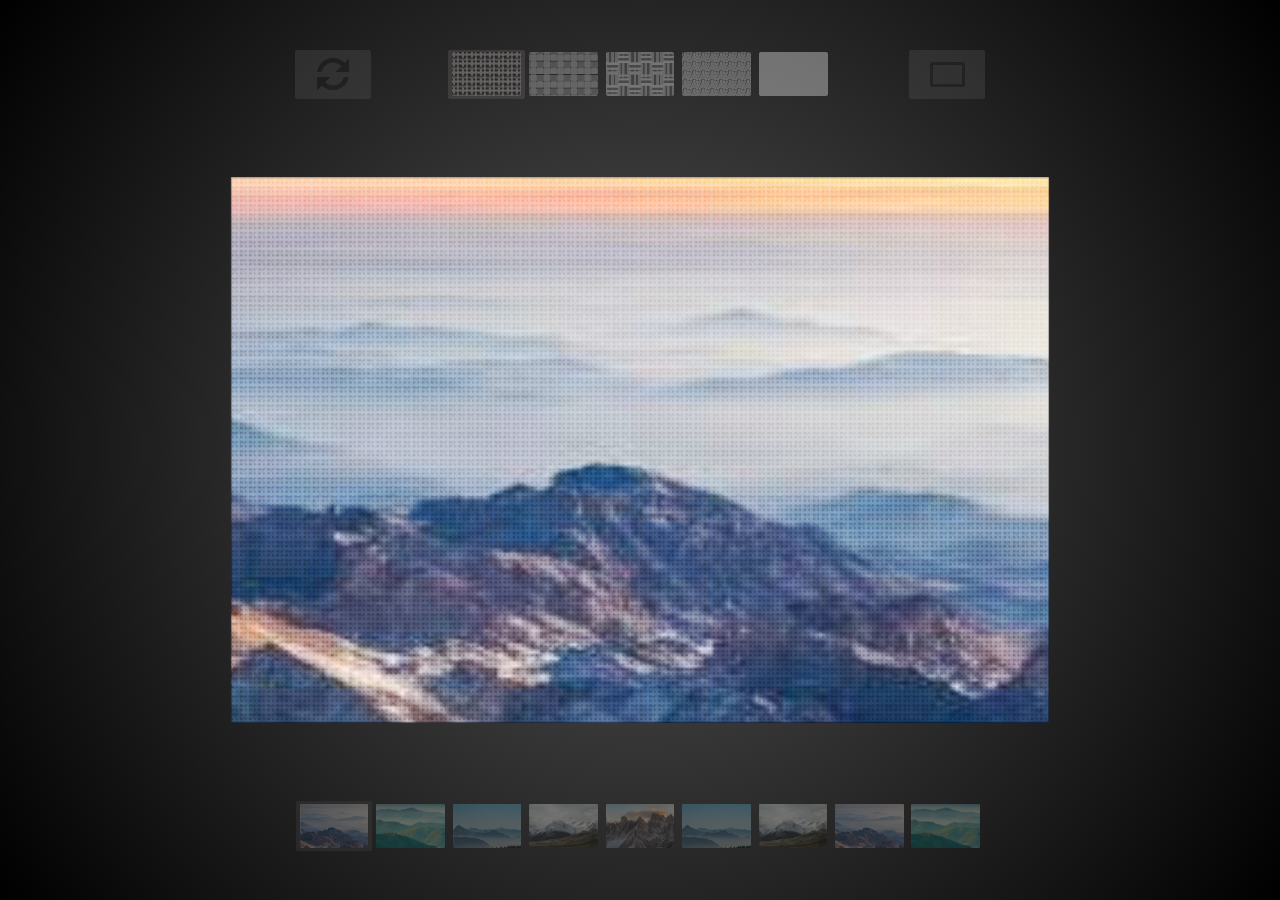
==== index.html @ d48d1674 "image gallery" ====
<!DOCTYPE html>
<html lang="en" >
<head>
  <meta charset="UTF-8">
  <title>CodePen - Random Photos on 3D Canvas - Weave Textures - Pure CSS</title>
  <link rel='stylesheet' href='https://fonts.googleapis.com/css2?family=Short+Stack&amp;family=Homemade+Apple&amp;display=swap'><link rel="stylesheet" href="./style.css">

</head>
<body>
<!-- partial:index.partial.html -->
<div class="cam"></div>
<div class="cam"></div>
<div class="cam"></div>
<div class="cam"></div>
<div class="cam"></div>
<div class="cam"></div>
<div class="cam"></div>
<div class="cam"></div>
<div class="cam"></div>
<div class="cam"></div>
<div class="cam"></div>
<div class="cam"></div>
<div class="cam"></div>
<div class="cam"></div>
<div class="cam"></div>
<div class="cam"></div>
<div class="cam"></div>
<div class="cam"></div>
<div class="cam"></div>
<div class="cam"></div>
<div class="cam"></div>
<div class="cam"></div>
<div class="cam"></div>
<div class="cam"></div>
<div class="cam"></div>
<div class="cam"></div>
<div class="cam"></div>
<div class="cam"></div>
<div class="cam"></div>
<div class="cam"></div>
<div class="cam"></div>
<div class="cam"></div>
<div class="cam"></div>
<div class="cam"></div>
<div class="cam"></div>
<div class="cam"></div>
<div class="cam"></div>
<div class="cam"></div>
<div class="cam"></div>
<div class="cam"></div>
<div class="cam"></div>
<div class="cam"></div>
<div class="cam"></div>
<div class="cam"></div>
<div class="cam"></div>
<div class="cam"></div>
<div class="cam"></div>
<div class="cam"></div>
<div class="cam"></div>
<div class="cam"></div>
<div class="cam"></div>
<div class="cam"></div>
<div class="cam"></div>
<div class="cam"></div>
<div class="cam"></div>
<div class="cam"></div>
<div class="cam"></div>
<div class="cam"></div>
<div class="cam"></div>
<div class="cam"></div>
<div class="cam"></div>
<div class="cam"></div>
<div class="cam"></div>
<div class="cam"></div>
<div class="cam"></div>
<div class="cam"></div>
<div class="cam"></div>
<div class="cam"></div>
<div class="cam"></div>
<div class="cam"></div>
<div class="cam"></div>
<div class="cam"></div>
<div class="cam"></div>
<div class="cam"></div>
<div class="cam"></div>
<div class="cam"></div>
<div class="cam"></div>
<div class="cam"></div>
<div class="cam"></div>
<div class="cam"></div>
<div class="cam"></div>
<div class="cam"></div>
<div class="cam"></div>
<div class="cam"></div>
<div class="cam"></div>
<div class="cam"></div>
<div class="cam"></div>
<div class="cam"></div>
<div class="cam"></div>
<div class="cam"></div>
<div class="cam"></div>
<div class="cam"></div>
<div class="cam"></div>
<div class="cam"></div>
<div class="cam"></div>
<div class="cam"></div>
<div class="cam"></div>
<div class="cam"></div>
<div class="cam"></div>
<div class="cam"></div>
<div class="cam"></div>
<div class="cam"></div>
<div class="cam"></div>
<div class="cam"></div>
<div class="cam"></div>
<div class="cam"></div>
<div class="cam"></div>
<div class="cam"></div>
<div class="cam"></div>
<div class="cam"></div>
<div class="cam"></div>
<div class="cam"></div>
<div class="cam"></div>
<div class="cam"></div>
<div class="cam"></div>
<div class="cam"></div>
<div class="cam"></div>
<div class="cam"></div>
<div class="cam"></div>
<div class="cam"></div>
<div class="cam"></div>
<div class="cam"></div>
<div class="cam"></div>
<div class="cam"></div>
<div class="cam"></div>
<div class="cam"></div>
<div class="cam"></div>
<div class="cam"></div>
<div class="cam"></div>
<div class="cam"></div>
<div class="cam"></div>
<div class="cam"></div>
<div class="cam"></div>
<div class="cam"></div>
<div class="cam"></div>
<div class="cam"></div>
<div class="cam"></div>
<div class="cam"></div>
<div class="cam"></div>
<div class="cam"></div>
<div class="cam"></div>
<div class="cam"></div>
<div class="cam"></div>
<div class="cam"></div>
<div class="cam"></div>
<div class="cam"></div>
<div class="cam"></div>
<div class="cam"></div>
<div class="cam"></div>
<div class="cam"></div>
<div class="cam"></div>
<div class="cam"></div>
<div class="cam"></div>
<div class="cam"></div>
<div class="cam"></div>
<div class="cam"></div>
<div class="cam"></div>
<div class="cam"></div>
<div class="cam"></div>
<div class="cam"></div>
<div class="cam"></div>
<div class="cam"></div>
<div class="cam"></div>
<div class="cam"></div>
<div class="cam"></div>
<div class="cam"></div>
<div class="cam"></div>
<div class="cam"></div>
<div class="cam"></div>
<div class="cam"></div>
<div class="cam"></div>
<div class="cam"></div>
<div class="cam"></div>
<div class="cam"></div>
<div class="cam"></div>
<div class="cam"></div>
<div class="cam"></div>
<div class="cam"></div>
<div class="cam"></div>
<div class="cam"></div>
<div class="cam"></div>
<div class="cam"></div>
<div class="cam"></div>
<div class="cam"></div>
<div class="cam"></div>
<div class="cam"></div>
<div class="cam"></div>
<div class="cam"></div>
<div class="cam"></div>
<div class="cam"></div>
<div class="cam"></div>
<div class="cam"></div>
<div class="cam"></div>
<div class="cam"></div>
<div class="cam"></div>
<div class="cam"></div>
<div class="cam"></div>
<div class="cam"></div>
<div class="cam"></div>
<div class="cam"></div>
<div class="cam"></div>
<div class="cam"></div>
<div class="cam"></div>
<div class="cam"></div>
<div class="cam"></div>
<div class="cam"></div>
<div class="cam"></div>
<div class="cam"></div>
<div class="cam"></div>
<div class="cam"></div>
<div class="cam"></div>
<div class="cam"></div>
<div class="cam"></div>
<div class="cam"></div>
<div class="cam"></div>
<div class="cam"></div>
<div class="cam"></div>
<div class="cam"></div>
<div class="cam"></div>
<div class="cam"></div>
<div class="cam"></div>
<div class="cam"></div>
<div class="cam"></div>
<div class="cam"></div>
<div class="cam"></div>
<div class="cam"></div>
<div class="cam"></div>
<div class="cam"></div>
<div class="cam"></div>
<div class="cam"></div>
<div class="cam"></div>
<div class="cam"></div>
<div class="cam"></div>
<div class="cam"></div>
<div class="cam"></div>
<div class="cam"></div>
<div class="cam"></div>
<div class="cam"></div>
<div class="cam"></div>
<div class="cam"></div>
<div class="cam"></div>
<div class="cam"></div>
<div class="cam"></div>
<div class="cam"></div>
<div class="cam"></div>
<div class="cam"></div>
<div class="cam"></div>
<div class="cam"></div>
<div class="cam"></div>
<div class="cam"></div>
<div class="cam"></div>
<div class="cam"></div>
<div class="cam"></div>
<div class="cam"></div>
<div class="cam"></div>
<div class="cam"></div>
<div class="cam"></div>
<div class="cam"></div>
<div class="cam"></div>
<div class="cam"></div>
<div class="cam"></div>
<div class="cam"></div>
<div class="cam"></div>
<div class="cam"></div>
<div class="cam"></div>
<div class="cam"></div>
<div class="cam"></div>
<div class="cam"></div>
<div class="cam"></div>
<div class="cam"></div>
<div class="cam"></div>
<div class="cam"></div>
<div class="cam"></div>
<div class="cam"></div>
<div class="cam"></div>
<div class="cam"></div>
<div class="cam"></div>
<div class="cam"></div>
<div class="cam"></div>
<div class="cam"></div>
<div class="cam"></div>
<div class="cam"></div>
<div class="cam"></div>
<div class="cam"></div>
<div class="cam"></div>
<div class="cam"></div>
<div class="cam"></div>
<div class="cam"></div>
<div class="cam"></div>
<div class="cam"></div>
<div class="cam"></div>
<div class="cam"></div>
<div class="cam"></div>
<div class="cam"></div>
<div class="cam"></div>
<div class="cam"></div>
<div class="cam"></div>
<div class="cam"></div>
<div class="cam"></div>
<div class="cam"></div>
<div class="cam"></div>
<div class="cam"></div>
<div class="cam"></div>
<div class="cam"></div>
<div class="cam"></div>
<div class="cam"></div>
<div class="cam"></div>
<div class="cam"></div>
<div class="cam"></div>
<div class="cam"></div>
<div class="cam"></div>
<div class="cam"></div>
<div class="cam"></div>
<div class="cam"></div>
<div class="cam"></div>
<div class="cam"></div>
<div class="cam"></div>
<div class="cam"></div>
<div class="cam"></div>
<div class="cam"></div>
<div class="cam"></div>
<div class="cam"></div>
<div class="cam"></div>
<div class="cam"></div>
<div class="cam"></div>
<div class="cam"></div>
<div class="cam"></div>
<div class="cam"></div>
<div class="cam"></div>
<div class="cam"></div>
<div class="cam"></div>
<div class="cam"></div>
<div class="cam"></div>
<div class="cam"></div>
<div class="cam"></div>
<div class="cam"></div>
<div class="cam"></div>
<div class="cam"></div>
<div class="cam"></div>
<div class="cam"></div>
<div class="cam"></div>
<div class="cam"></div>
<div class="cam"></div>
<div class="cam"></div>
<div class="cam"></div>
<div class="cam"></div>
<div class="cam"></div>
<div class="cam"></div>
<div class="cam"></div>
<div class="cam"></div>
<div class="cam"></div>
<div class="cam"></div>
<div class="cam"></div>
<div class="cam"></div>
<div class="cam"></div>
<div class="cam"></div>
<div class="cam"></div>
<div class="cam"></div>
<div class="cam"></div>
<div class="cam"></div>
<div class="cam"></div>
<input type="radio" name="photo" id="f1" checked="checked"/>
<input type="radio" name="photo" id="f2"/>
<input type="radio" name="photo" id="f3"/>
<input type="radio" name="photo" id="f4"/>
<input type="radio" name="photo" id="f5"/>
<input type="radio" name="photo" id="f6"/>
<input type="radio" name="photo" id="f7"/>
<input type="radio" name="photo" id="f8"/>
<input type="radio" name="photo" id="f9"/>
<input type="radio" name="surface" id="canvas" checked="checked"/>
<input type="radio" name="surface" id="ratan"/>
<input type="radio" name="surface" id="quilt"/>
<input type="radio" name="surface" id="mesh"/>
<input type="radio" name="surface" id="none"/>
<input type="checkbox" id="view"/>
<div class="photos">
  <label for="f1"></label>
  <label for="f2"></label>
  <label for="f3"></label>
  <label for="f4"></label>
  <label for="f5"></label>
  <label for="f6"></label>
  <label for="f7"></label>
  <label for="f8"></label>
  <label for="f9"></label>
</div>
<div class="options"><a class="reload" href="https://codepen.io/josetxu/pen/RweVeBZ" target="_top"></a>
  <label for="canvas"></label>
  <label for="ratan"></label>
  <label for="quilt"></label>
  <label for="mesh"></label>
  <label for="none"></label>
  <label for="view"></label>
</div>
<div class="content">
  <div class="zoom"> 
    <div class="art" id="art">
      <div class="side"></div>
      <div class="side"></div>
      <div class="side"></div>
      <div class="side"></div>
      <div class="side"></div>
      <div class="side"></div>
    </div>
  </div>
</div>
<!-- partial -->
  
</body>
</html>
---- style.css ----
:root {
  --bg: url(./1.jpg);
  --tra: all 0.5s ease 0s;
}

* {
  box-sizing: border-box;
  transform-style: preserve-3d;
}

body {
  margin: 0;
  padding: 0;
  width: 100%;
  height: 100vh;
  overflow: hidden;
  background: radial-gradient(circle at 50% 50%, #444 20%, #000);
  perspective: 250vmin;
}

body:hover .content, body:hover .content .art {
  animation-duration: 0s;
}

.content {
  width: 100vw;
  height: 100vh;
  position: absolute;
  display: flex;
  align-items: center;
  justify-content: center;
  transition: all 0.75s ease 0s;
  animation: start-v 4s ease 0s 1;
}

.art {
  --width: 90;
  --height: 60;
  --depth: 5;
  --sat: 10%;
  --hue: 10;
  height: calc(var(--height) * 1vmin);
  width: calc(var(--width) * 1vmin);
  border-radius: 1px;
  /*transform: rotateX(-11deg) rotateY(-19deg);*/
  transition: all 0.75s ease 0s;
  animation: start-h 4s ease 0s 1;
}

.side {
  position: absolute;
  top: 50%;
  left: 50%;
  height: 100%;
  width: 100%;
  box-sizing: border-box;
  border-radius: 1px;
  background: var(--bg);
  background-repeat: no-repeat;
  background-position: center center;
  background-size: 100vmin 70vmin;
  border: 1px solid #0004;
}
.side:nth-of-type(1) {
  transform: translate3d(-50%, -50%, calc(var(--depth) * 0.5vmin));
}
.side:nth-of-type(2) {
  transform: translate3d(-50%, -50%, calc(var(--depth) * -0.5vmin)) rotateY(180deg);
}
.side:nth-of-type(3) {
  width: calc(var(--depth) * 1vmin);
  transform: translate(-50%, -50%) rotateY(90deg) translate3d(0, 0, calc(var(--width) * 0.5vmin));
  background-position: -95vmin -5vmin;
  filter: brightness(0.65);
}
.side:nth-of-type(4) {
  width: calc(var(--depth) * 1vmin);
  transform: translate(-50%, -50%) rotateY(-90deg) translate3d(0, 0, calc(var(--width) * 0.5vmin));
  background-position: 0vmin -5vmin;
  filter: brightness(1.25);
}
.side:nth-of-type(5) {
  height: calc(var(--depth) * 1vmin);
  transform: translate(-50%, -50%) rotateX(90deg) translate3d(0, 0, calc(var(--height) * 0.5vmin));
  background-position: 50% 0vmin;
  filter: brightness(1.15);
}
.side:nth-of-type(6) {
  height: calc(var(--depth) * 1vmin);
  transform: translate(-50%, -50%) rotateX(-90deg) translate3d(0, 0, calc(var(--height) * 0.5vmin));
  background-position: 50% 100%;
  filter: brightness(0.4);
}

/*** 
	Cam System by @amit_sheen in CSS-Tricks:
	https://css-tricks.com/how-to-map-mouse-position-in-css/
***/
.cam {
  width: 5.263vw;
  height: 5.263vh;
  float: left;
  box-sizing: border-box;
  position: relative;
  z-index: 1;
  cursor: zoom-in;
  transform: translateZ(0vmin);
  /* box-shadow: 0 0 0.5px 0 #fff2 inset; */
}
.cam:nth-child(1):hover ~ .content .art {
  transform: rotateX(89deg) rotateY(-89deg);
}
.cam:nth-child(2):hover ~ .content .art {
  transform: rotateX(89deg) rotateY(-79deg);
}
.cam:nth-child(3):hover ~ .content .art {
  transform: rotateX(89deg) rotateY(-69deg);
}
.cam:nth-child(4):hover ~ .content .art {
  transform: rotateX(89deg) rotateY(-59deg);
}
.cam:nth-child(5):hover ~ .content .art {
  transform: rotateX(89deg) rotateY(-49deg);
}
.cam:nth-child(6):hover ~ .content .art {
  transform: rotateX(89deg) rotateY(-39deg);
}
.cam:nth-child(7):hover ~ .content .art {
  transform: rotateX(89deg) rotateY(-29deg);
}
.cam:nth-child(8):hover ~ .content .art {
  transform: rotateX(89deg) rotateY(-19deg);
}
.cam:nth-child(9):hover ~ .content .art {
  transform: rotateX(89deg) rotateY(-9deg);
}
.cam:nth-child(10):hover ~ .content .art {
  transform: rotateX(89deg) rotateY(1deg);
}
.cam:nth-child(11):hover ~ .content .art {
  transform: rotateX(89deg) rotateY(11deg);
}
.cam:nth-child(12):hover ~ .content .art {
  transform: rotateX(89deg) rotateY(21deg);
}
.cam:nth-child(13):hover ~ .content .art {
  transform: rotateX(89deg) rotateY(31deg);
}
.cam:nth-child(14):hover ~ .content .art {
  transform: rotateX(89deg) rotateY(41deg);
}
.cam:nth-child(15):hover ~ .content .art {
  transform: rotateX(89deg) rotateY(51deg);
}
.cam:nth-child(16):hover ~ .content .art {
  transform: rotateX(89deg) rotateY(61deg);
}
.cam:nth-child(17):hover ~ .content .art {
  transform: rotateX(89deg) rotateY(71deg);
}
.cam:nth-child(18):hover ~ .content .art {
  transform: rotateX(89deg) rotateY(81deg);
}
.cam:nth-child(19):hover ~ .content .art {
  transform: rotateX(89deg) rotateY(91deg);
}
.cam:nth-child(20):hover ~ .content .art {
  transform: rotateX(79deg) rotateY(-89deg);
}
.cam:nth-child(21):hover ~ .content .art {
  transform: rotateX(79deg) rotateY(-79deg);
}
.cam:nth-child(22):hover ~ .content .art {
  transform: rotateX(79deg) rotateY(-69deg);
}
.cam:nth-child(23):hover ~ .content .art {
  transform: rotateX(79deg) rotateY(-59deg);
}
.cam:nth-child(24):hover ~ .content .art {
  transform: rotateX(79deg) rotateY(-49deg);
}
.cam:nth-child(25):hover ~ .content .art {
  transform: rotateX(79deg) rotateY(-39deg);
}
.cam:nth-child(26):hover ~ .content .art {
  transform: rotateX(79deg) rotateY(-29deg);
}
.cam:nth-child(27):hover ~ .content .art {
  transform: rotateX(79deg) rotateY(-19deg);
}
.cam:nth-child(28):hover ~ .content .art {
  transform: rotateX(79deg) rotateY(-9deg);
}
.cam:nth-child(29):hover ~ .content .art {
  transform: rotateX(79deg) rotateY(1deg);
}
.cam:nth-child(30):hover ~ .content .art {
  transform: rotateX(79deg) rotateY(11deg);
}
.cam:nth-child(31):hover ~ .content .art {
  transform: rotateX(79deg) rotateY(21deg);
}
.cam:nth-child(32):hover ~ .content .art {
  transform: rotateX(79deg) rotateY(31deg);
}
.cam:nth-child(33):hover ~ .content .art {
  transform: rotateX(79deg) rotateY(41deg);
}
.cam:nth-child(34):hover ~ .content .art {
  transform: rotateX(79deg) rotateY(51deg);
}
.cam:nth-child(35):hover ~ .content .art {
  transform: rotateX(79deg) rotateY(61deg);
}
.cam:nth-child(36):hover ~ .content .art {
  transform: rotateX(79deg) rotateY(71deg);
}
.cam:nth-child(37):hover ~ .content .art {
  transform: rotateX(79deg) rotateY(81deg);
}
.cam:nth-child(38):hover ~ .content .art {
  transform: rotateX(79deg) rotateY(91deg);
}
.cam:nth-child(39):hover ~ .content .art {
  transform: rotateX(69deg) rotateY(-89deg);
}
.cam:nth-child(40):hover ~ .content .art {
  transform: rotateX(69deg) rotateY(-79deg);
}
.cam:nth-child(41):hover ~ .content .art {
  transform: rotateX(69deg) rotateY(-69deg);
}
.cam:nth-child(42):hover ~ .content .art {
  transform: rotateX(69deg) rotateY(-59deg);
}
.cam:nth-child(43):hover ~ .content .art {
  transform: rotateX(69deg) rotateY(-49deg);
}
.cam:nth-child(44):hover ~ .content .art {
  transform: rotateX(69deg) rotateY(-39deg);
}
.cam:nth-child(45):hover ~ .content .art {
  transform: rotateX(69deg) rotateY(-29deg);
}
.cam:nth-child(46):hover ~ .content .art {
  transform: rotateX(69deg) rotateY(-19deg);
}
.cam:nth-child(47):hover ~ .content .art {
  transform: rotateX(69deg) rotateY(-9deg);
}
.cam:nth-child(48):hover ~ .content .art {
  transform: rotateX(69deg) rotateY(1deg);
}
.cam:nth-child(49):hover ~ .content .art {
  transform: rotateX(69deg) rotateY(11deg);
}
.cam:nth-child(50):hover ~ .content .art {
  transform: rotateX(69deg) rotateY(21deg);
}
.cam:nth-child(51):hover ~ .content .art {
  transform: rotateX(69deg) rotateY(31deg);
}
.cam:nth-child(52):hover ~ .content .art {
  transform: rotateX(69deg) rotateY(41deg);
}
.cam:nth-child(53):hover ~ .content .art {
  transform: rotateX(69deg) rotateY(51deg);
}
.cam:nth-child(54):hover ~ .content .art {
  transform: rotateX(69deg) rotateY(61deg);
}
.cam:nth-child(55):hover ~ .content .art {
  transform: rotateX(69deg) rotateY(71deg);
}
.cam:nth-child(56):hover ~ .content .art {
  transform: rotateX(69deg) rotateY(81deg);
}
.cam:nth-child(57):hover ~ .content .art {
  transform: rotateX(69deg) rotateY(91deg);
}
.cam:nth-child(58):hover ~ .content .art {
  transform: rotateX(59deg) rotateY(-89deg);
}
.cam:nth-child(59):hover ~ .content .art {
  transform: rotateX(59deg) rotateY(-79deg);
}
.cam:nth-child(60):hover ~ .content .art {
  transform: rotateX(59deg) rotateY(-69deg);
}
.cam:nth-child(61):hover ~ .content .art {
  transform: rotateX(59deg) rotateY(-59deg);
}
.cam:nth-child(62):hover ~ .content .art {
  transform: rotateX(59deg) rotateY(-49deg);
}
.cam:nth-child(63):hover ~ .content .art {
  transform: rotateX(59deg) rotateY(-39deg);
}
.cam:nth-child(64):hover ~ .content .art {
  transform: rotateX(59deg) rotateY(-29deg);
}
.cam:nth-child(65):hover ~ .content .art {
  transform: rotateX(59deg) rotateY(-19deg);
}
.cam:nth-child(66):hover ~ .content .art {
  transform: rotateX(59deg) rotateY(-9deg);
}
.cam:nth-child(67):hover ~ .content .art {
  transform: rotateX(59deg) rotateY(1deg);
}
.cam:nth-child(68):hover ~ .content .art {
  transform: rotateX(59deg) rotateY(11deg);
}
.cam:nth-child(69):hover ~ .content .art {
  transform: rotateX(59deg) rotateY(21deg);
}
.cam:nth-child(70):hover ~ .content .art {
  transform: rotateX(59deg) rotateY(31deg);
}
.cam:nth-child(71):hover ~ .content .art {
  transform: rotateX(59deg) rotateY(41deg);
}
.cam:nth-child(72):hover ~ .content .art {
  transform: rotateX(59deg) rotateY(51deg);
}
.cam:nth-child(73):hover ~ .content .art {
  transform: rotateX(59deg) rotateY(61deg);
}
.cam:nth-child(74):hover ~ .content .art {
  transform: rotateX(59deg) rotateY(71deg);
}
.cam:nth-child(75):hover ~ .content .art {
  transform: rotateX(59deg) rotateY(81deg);
}
.cam:nth-child(76):hover ~ .content .art {
  transform: rotateX(59deg) rotateY(91deg);
}
.cam:nth-child(77):hover ~ .content .art {
  transform: rotateX(49deg) rotateY(-89deg);
}
.cam:nth-child(78):hover ~ .content .art {
  transform: rotateX(49deg) rotateY(-79deg);
}
.cam:nth-child(79):hover ~ .content .art {
  transform: rotateX(49deg) rotateY(-69deg);
}
.cam:nth-child(80):hover ~ .content .art {
  transform: rotateX(49deg) rotateY(-59deg);
}
.cam:nth-child(81):hover ~ .content .art {
  transform: rotateX(49deg) rotateY(-49deg);
}
.cam:nth-child(82):hover ~ .content .art {
  transform: rotateX(49deg) rotateY(-39deg);
}
.cam:nth-child(83):hover ~ .content .art {
  transform: rotateX(49deg) rotateY(-29deg);
}
.cam:nth-child(84):hover ~ .content .art {
  transform: rotateX(49deg) rotateY(-19deg);
}
.cam:nth-child(85):hover ~ .content .art {
  transform: rotateX(49deg) rotateY(-9deg);
}
.cam:nth-child(86):hover ~ .content .art {
  transform: rotateX(49deg) rotateY(1deg);
}
.cam:nth-child(87):hover ~ .content .art {
  transform: rotateX(49deg) rotateY(11deg);
}
.cam:nth-child(88):hover ~ .content .art {
  transform: rotateX(49deg) rotateY(21deg);
}
.cam:nth-child(89):hover ~ .content .art {
  transform: rotateX(49deg) rotateY(31deg);
}
.cam:nth-child(90):hover ~ .content .art {
  transform: rotateX(49deg) rotateY(41deg);
}
.cam:nth-child(91):hover ~ .content .art {
  transform: rotateX(49deg) rotateY(51deg);
}
.cam:nth-child(92):hover ~ .content .art {
  transform: rotateX(49deg) rotateY(61deg);
}
.cam:nth-child(93):hover ~ .content .art {
  transform: rotateX(49deg) rotateY(71deg);
}
.cam:nth-child(94):hover ~ .content .art {
  transform: rotateX(49deg) rotateY(81deg);
}
.cam:nth-child(95):hover ~ .content .art {
  transform: rotateX(49deg) rotateY(91deg);
}
.cam:nth-child(96):hover ~ .content .art {
  transform: rotateX(39deg) rotateY(-89deg);
}
.cam:nth-child(97):hover ~ .content .art {
  transform: rotateX(39deg) rotateY(-79deg);
}
.cam:nth-child(98):hover ~ .content .art {
  transform: rotateX(39deg) rotateY(-69deg);
}
.cam:nth-child(99):hover ~ .content .art {
  transform: rotateX(39deg) rotateY(-59deg);
}
.cam:nth-child(100):hover ~ .content .art {
  transform: rotateX(39deg) rotateY(-49deg);
}
.cam:nth-child(101):hover ~ .content .art {
  transform: rotateX(39deg) rotateY(-39deg);
}
.cam:nth-child(102):hover ~ .content .art {
  transform: rotateX(39deg) rotateY(-29deg);
}
.cam:nth-child(103):hover ~ .content .art {
  transform: rotateX(39deg) rotateY(-19deg);
}
.cam:nth-child(104):hover ~ .content .art {
  transform: rotateX(39deg) rotateY(-9deg);
}
.cam:nth-child(105):hover ~ .content .art {
  transform: rotateX(39deg) rotateY(1deg);
}
.cam:nth-child(106):hover ~ .content .art {
  transform: rotateX(39deg) rotateY(11deg);
}
.cam:nth-child(107):hover ~ .content .art {
  transform: rotateX(39deg) rotateY(21deg);
}
.cam:nth-child(108):hover ~ .content .art {
  transform: rotateX(39deg) rotateY(31deg);
}
.cam:nth-child(109):hover ~ .content .art {
  transform: rotateX(39deg) rotateY(41deg);
}
.cam:nth-child(110):hover ~ .content .art {
  transform: rotateX(39deg) rotateY(51deg);
}
.cam:nth-child(111):hover ~ .content .art {
  transform: rotateX(39deg) rotateY(61deg);
}
.cam:nth-child(112):hover ~ .content .art {
  transform: rotateX(39deg) rotateY(71deg);
}
.cam:nth-child(113):hover ~ .content .art {
  transform: rotateX(39deg) rotateY(81deg);
}
.cam:nth-child(114):hover ~ .content .art {
  transform: rotateX(39deg) rotateY(91deg);
}
.cam:nth-child(115):hover ~ .content .art {
  transform: rotateX(29deg) rotateY(-89deg);
}
.cam:nth-child(116):hover ~ .content .art {
  transform: rotateX(29deg) rotateY(-79deg);
}
.cam:nth-child(117):hover ~ .content .art {
  transform: rotateX(29deg) rotateY(-69deg);
}
.cam:nth-child(118):hover ~ .content .art {
  transform: rotateX(29deg) rotateY(-59deg);
}
.cam:nth-child(119):hover ~ .content .art {
  transform: rotateX(29deg) rotateY(-49deg);
}
.cam:nth-child(120):hover ~ .content .art {
  transform: rotateX(29deg) rotateY(-39deg);
}
.cam:nth-child(121):hover ~ .content .art {
  transform: rotateX(29deg) rotateY(-29deg);
}
.cam:nth-child(122):hover ~ .content .art {
  transform: rotateX(29deg) rotateY(-19deg);
}
.cam:nth-child(123):hover ~ .content .art {
  transform: rotateX(29deg) rotateY(-9deg);
}
.cam:nth-child(124):hover ~ .content .art {
  transform: rotateX(29deg) rotateY(1deg);
}
.cam:nth-child(125):hover ~ .content .art {
  transform: rotateX(29deg) rotateY(11deg);
}
.cam:nth-child(126):hover ~ .content .art {
  transform: rotateX(29deg) rotateY(21deg);
}
.cam:nth-child(127):hover ~ .content .art {
  transform: rotateX(29deg) rotateY(31deg);
}
.cam:nth-child(128):hover ~ .content .art {
  transform: rotateX(29deg) rotateY(41deg);
}
.cam:nth-child(129):hover ~ .content .art {
  transform: rotateX(29deg) rotateY(51deg);
}
.cam:nth-child(130):hover ~ .content .art {
  transform: rotateX(29deg) rotateY(61deg);
}
.cam:nth-child(131):hover ~ .content .art {
  transform: rotateX(29deg) rotateY(71deg);
}
.cam:nth-child(132):hover ~ .content .art {
  transform: rotateX(29deg) rotateY(81deg);
}
.cam:nth-child(133):hover ~ .content .art {
  transform: rotateX(29deg) rotateY(91deg);
}
.cam:nth-child(134):hover ~ .content .art {
  transform: rotateX(19deg) rotateY(-89deg);
}
.cam:nth-child(135):hover ~ .content .art {
  transform: rotateX(19deg) rotateY(-79deg);
}
.cam:nth-child(136):hover ~ .content .art {
  transform: rotateX(19deg) rotateY(-69deg);
}
.cam:nth-child(137):hover ~ .content .art {
  transform: rotateX(19deg) rotateY(-59deg);
}
.cam:nth-child(138):hover ~ .content .art {
  transform: rotateX(19deg) rotateY(-49deg);
}
.cam:nth-child(139):hover ~ .content .art {
  transform: rotateX(19deg) rotateY(-39deg);
}
.cam:nth-child(140):hover ~ .content .art {
  transform: rotateX(19deg) rotateY(-29deg);
}
.cam:nth-child(141):hover ~ .content .art {
  transform: rotateX(19deg) rotateY(-19deg);
}
.cam:nth-child(142):hover ~ .content .art {
  transform: rotateX(19deg) rotateY(-9deg);
}
.cam:nth-child(143):hover ~ .content .art {
  transform: rotateX(19deg) rotateY(1deg);
}
.cam:nth-child(144):hover ~ .content .art {
  transform: rotateX(19deg) rotateY(11deg);
}
.cam:nth-child(145):hover ~ .content .art {
  transform: rotateX(19deg) rotateY(21deg);
}
.cam:nth-child(146):hover ~ .content .art {
  transform: rotateX(19deg) rotateY(31deg);
}
.cam:nth-child(147):hover ~ .content .art {
  transform: rotateX(19deg) rotateY(41deg);
}
.cam:nth-child(148):hover ~ .content .art {
  transform: rotateX(19deg) rotateY(51deg);
}
.cam:nth-child(149):hover ~ .content .art {
  transform: rotateX(19deg) rotateY(61deg);
}
.cam:nth-child(150):hover ~ .content .art {
  transform: rotateX(19deg) rotateY(71deg);
}
.cam:nth-child(151):hover ~ .content .art {
  transform: rotateX(19deg) rotateY(81deg);
}
.cam:nth-child(152):hover ~ .content .art {
  transform: rotateX(19deg) rotateY(91deg);
}
.cam:nth-child(153):hover ~ .content .art {
  transform: rotateX(9deg) rotateY(-89deg);
}
.cam:nth-child(154):hover ~ .content .art {
  transform: rotateX(9deg) rotateY(-79deg);
}
.cam:nth-child(155):hover ~ .content .art {
  transform: rotateX(9deg) rotateY(-69deg);
}
.cam:nth-child(156):hover ~ .content .art {
  transform: rotateX(9deg) rotateY(-59deg);
}
.cam:nth-child(157):hover ~ .content .art {
  transform: rotateX(9deg) rotateY(-49deg);
}
.cam:nth-child(158):hover ~ .content .art {
  transform: rotateX(9deg) rotateY(-39deg);
}
.cam:nth-child(159):hover ~ .content .art {
  transform: rotateX(9deg) rotateY(-29deg);
}
.cam:nth-child(160):hover ~ .content .art {
  transform: rotateX(9deg) rotateY(-19deg);
}
.cam:nth-child(161):hover ~ .content .art {
  transform: rotateX(9deg) rotateY(-9deg);
}
.cam:nth-child(162):hover ~ .content .art {
  transform: rotateX(9deg) rotateY(1deg);
}
.cam:nth-child(163):hover ~ .content .art {
  transform: rotateX(9deg) rotateY(11deg);
}
.cam:nth-child(164):hover ~ .content .art {
  transform: rotateX(9deg) rotateY(21deg);
}
.cam:nth-child(165):hover ~ .content .art {
  transform: rotateX(9deg) rotateY(31deg);
}
.cam:nth-child(166):hover ~ .content .art {
  transform: rotateX(9deg) rotateY(41deg);
}
.cam:nth-child(167):hover ~ .content .art {
  transform: rotateX(9deg) rotateY(51deg);
}
.cam:nth-child(168):hover ~ .content .art {
  transform: rotateX(9deg) rotateY(61deg);
}
.cam:nth-child(169):hover ~ .content .art {
  transform: rotateX(9deg) rotateY(71deg);
}
.cam:nth-child(170):hover ~ .content .art {
  transform: rotateX(9deg) rotateY(81deg);
}
.cam:nth-child(171):hover ~ .content .art {
  transform: rotateX(9deg) rotateY(91deg);
}
.cam:nth-child(172):hover ~ .content .art {
  transform: rotateX(-1deg) rotateY(-89deg);
}
.cam:nth-child(173):hover ~ .content .art {
  transform: rotateX(-1deg) rotateY(-79deg);
}
.cam:nth-child(174):hover ~ .content .art {
  transform: rotateX(-1deg) rotateY(-69deg);
}
.cam:nth-child(175):hover ~ .content .art {
  transform: rotateX(-1deg) rotateY(-59deg);
}
.cam:nth-child(176):hover ~ .content .art {
  transform: rotateX(-1deg) rotateY(-49deg);
}
.cam:nth-child(177):hover ~ .content .art {
  transform: rotateX(-1deg) rotateY(-39deg);
}
.cam:nth-child(178):hover ~ .content .art {
  transform: rotateX(-1deg) rotateY(-29deg);
}
.cam:nth-child(179):hover ~ .content .art {
  transform: rotateX(-1deg) rotateY(-19deg);
}
.cam:nth-child(180):hover ~ .content .art {
  transform: rotateX(-1deg) rotateY(-9deg);
}
.cam:nth-child(181):hover ~ .content .art {
  transform: rotateX(-1deg) rotateY(1deg);
}
.cam:nth-child(182):hover ~ .content .art {
  transform: rotateX(-1deg) rotateY(11deg);
}
.cam:nth-child(183):hover ~ .content .art {
  transform: rotateX(-1deg) rotateY(21deg);
}
.cam:nth-child(184):hover ~ .content .art {
  transform: rotateX(-1deg) rotateY(31deg);
}
.cam:nth-child(185):hover ~ .content .art {
  transform: rotateX(-1deg) rotateY(41deg);
}
.cam:nth-child(186):hover ~ .content .art {
  transform: rotateX(-1deg) rotateY(51deg);
}
.cam:nth-child(187):hover ~ .content .art {
  transform: rotateX(-1deg) rotateY(61deg);
}
.cam:nth-child(188):hover ~ .content .art {
  transform: rotateX(-1deg) rotateY(71deg);
}
.cam:nth-child(189):hover ~ .content .art {
  transform: rotateX(-1deg) rotateY(81deg);
}
.cam:nth-child(190):hover ~ .content .art {
  transform: rotateX(-1deg) rotateY(91deg);
}
.cam:nth-child(191):hover ~ .content .art {
  transform: rotateX(-11deg) rotateY(-89deg);
}
.cam:nth-child(192):hover ~ .content .art {
  transform: rotateX(-11deg) rotateY(-79deg);
}
.cam:nth-child(193):hover ~ .content .art {
  transform: rotateX(-11deg) rotateY(-69deg);
}
.cam:nth-child(194):hover ~ .content .art {
  transform: rotateX(-11deg) rotateY(-59deg);
}
.cam:nth-child(195):hover ~ .content .art {
  transform: rotateX(-11deg) rotateY(-49deg);
}
.cam:nth-child(196):hover ~ .content .art {
  transform: rotateX(-11deg) rotateY(-39deg);
}
.cam:nth-child(197):hover ~ .content .art {
  transform: rotateX(-11deg) rotateY(-29deg);
}
.cam:nth-child(198):hover ~ .content .art {
  transform: rotateX(-11deg) rotateY(-19deg);
}
.cam:nth-child(199):hover ~ .content .art {
  transform: rotateX(-11deg) rotateY(-9deg);
}
.cam:nth-child(200):hover ~ .content .art {
  transform: rotateX(-11deg) rotateY(1deg);
}
.cam:nth-child(201):hover ~ .content .art {
  transform: rotateX(-11deg) rotateY(11deg);
}
.cam:nth-child(202):hover ~ .content .art {
  transform: rotateX(-11deg) rotateY(21deg);
}
.cam:nth-child(203):hover ~ .content .art {
  transform: rotateX(-11deg) rotateY(31deg);
}
.cam:nth-child(204):hover ~ .content .art {
  transform: rotateX(-11deg) rotateY(41deg);
}
.cam:nth-child(205):hover ~ .content .art {
  transform: rotateX(-11deg) rotateY(51deg);
}
.cam:nth-child(206):hover ~ .content .art {
  transform: rotateX(-11deg) rotateY(61deg);
}
.cam:nth-child(207):hover ~ .content .art {
  transform: rotateX(-11deg) rotateY(71deg);
}
.cam:nth-child(208):hover ~ .content .art {
  transform: rotateX(-11deg) rotateY(81deg);
}
.cam:nth-child(209):hover ~ .content .art {
  transform: rotateX(-11deg) rotateY(91deg);
}
.cam:nth-child(210):hover ~ .content .art {
  transform: rotateX(-21deg) rotateY(-89deg);
}
.cam:nth-child(211):hover ~ .content .art {
  transform: rotateX(-21deg) rotateY(-79deg);
}
.cam:nth-child(212):hover ~ .content .art {
  transform: rotateX(-21deg) rotateY(-69deg);
}
.cam:nth-child(213):hover ~ .content .art {
  transform: rotateX(-21deg) rotateY(-59deg);
}
.cam:nth-child(214):hover ~ .content .art {
  transform: rotateX(-21deg) rotateY(-49deg);
}
.cam:nth-child(215):hover ~ .content .art {
  transform: rotateX(-21deg) rotateY(-39deg);
}
.cam:nth-child(216):hover ~ .content .art {
  transform: rotateX(-21deg) rotateY(-29deg);
}
.cam:nth-child(217):hover ~ .content .art {
  transform: rotateX(-21deg) rotateY(-19deg);
}
.cam:nth-child(218):hover ~ .content .art {
  transform: rotateX(-21deg) rotateY(-9deg);
}
.cam:nth-child(219):hover ~ .content .art {
  transform: rotateX(-21deg) rotateY(1deg);
}
.cam:nth-child(220):hover ~ .content .art {
  transform: rotateX(-21deg) rotateY(11deg);
}
.cam:nth-child(221):hover ~ .content .art {
  transform: rotateX(-21deg) rotateY(21deg);
}
.cam:nth-child(222):hover ~ .content .art {
  transform: rotateX(-21deg) rotateY(31deg);
}
.cam:nth-child(223):hover ~ .content .art {
  transform: rotateX(-21deg) rotateY(41deg);
}
.cam:nth-child(224):hover ~ .content .art {
  transform: rotateX(-21deg) rotateY(51deg);
}
.cam:nth-child(225):hover ~ .content .art {
  transform: rotateX(-21deg) rotateY(61deg);
}
.cam:nth-child(226):hover ~ .content .art {
  transform: rotateX(-21deg) rotateY(71deg);
}
.cam:nth-child(227):hover ~ .content .art {
  transform: rotateX(-21deg) rotateY(81deg);
}
.cam:nth-child(228):hover ~ .content .art {
  transform: rotateX(-21deg) rotateY(91deg);
}
.cam:nth-child(229):hover ~ .content .art {
  transform: rotateX(-31deg) rotateY(-89deg);
}
.cam:nth-child(230):hover ~ .content .art {
  transform: rotateX(-31deg) rotateY(-79deg);
}
.cam:nth-child(231):hover ~ .content .art {
  transform: rotateX(-31deg) rotateY(-69deg);
}
.cam:nth-child(232):hover ~ .content .art {
  transform: rotateX(-31deg) rotateY(-59deg);
}
.cam:nth-child(233):hover ~ .content .art {
  transform: rotateX(-31deg) rotateY(-49deg);
}
.cam:nth-child(234):hover ~ .content .art {
  transform: rotateX(-31deg) rotateY(-39deg);
}
.cam:nth-child(235):hover ~ .content .art {
  transform: rotateX(-31deg) rotateY(-29deg);
}
.cam:nth-child(236):hover ~ .content .art {
  transform: rotateX(-31deg) rotateY(-19deg);
}
.cam:nth-child(237):hover ~ .content .art {
  transform: rotateX(-31deg) rotateY(-9deg);
}
.cam:nth-child(238):hover ~ .content .art {
  transform: rotateX(-31deg) rotateY(1deg);
}
.cam:nth-child(239):hover ~ .content .art {
  transform: rotateX(-31deg) rotateY(11deg);
}
.cam:nth-child(240):hover ~ .content .art {
  transform: rotateX(-31deg) rotateY(21deg);
}
.cam:nth-child(241):hover ~ .content .art {
  transform: rotateX(-31deg) rotateY(31deg);
}
.cam:nth-child(242):hover ~ .content .art {
  transform: rotateX(-31deg) rotateY(41deg);
}
.cam:nth-child(243):hover ~ .content .art {
  transform: rotateX(-31deg) rotateY(51deg);
}
.cam:nth-child(244):hover ~ .content .art {
  transform: rotateX(-31deg) rotateY(61deg);
}
.cam:nth-child(245):hover ~ .content .art {
  transform: rotateX(-31deg) rotateY(71deg);
}
.cam:nth-child(246):hover ~ .content .art {
  transform: rotateX(-31deg) rotateY(81deg);
}
.cam:nth-child(247):hover ~ .content .art {
  transform: rotateX(-31deg) rotateY(91deg);
}
.cam:nth-child(248):hover ~ .content .art {
  transform: rotateX(-41deg) rotateY(-89deg);
}
.cam:nth-child(249):hover ~ .content .art {
  transform: rotateX(-41deg) rotateY(-79deg);
}
.cam:nth-child(250):hover ~ .content .art {
  transform: rotateX(-41deg) rotateY(-69deg);
}
.cam:nth-child(251):hover ~ .content .art {
  transform: rotateX(-41deg) rotateY(-59deg);
}
.cam:nth-child(252):hover ~ .content .art {
  transform: rotateX(-41deg) rotateY(-49deg);
}
.cam:nth-child(253):hover ~ .content .art {
  transform: rotateX(-41deg) rotateY(-39deg);
}
.cam:nth-child(254):hover ~ .content .art {
  transform: rotateX(-41deg) rotateY(-29deg);
}
.cam:nth-child(255):hover ~ .content .art {
  transform: rotateX(-41deg) rotateY(-19deg);
}
.cam:nth-child(256):hover ~ .content .art {
  transform: rotateX(-41deg) rotateY(-9deg);
}
.cam:nth-child(257):hover ~ .content .art {
  transform: rotateX(-41deg) rotateY(1deg);
}
.cam:nth-child(258):hover ~ .content .art {
  transform: rotateX(-41deg) rotateY(11deg);
}
.cam:nth-child(259):hover ~ .content .art {
  transform: rotateX(-41deg) rotateY(21deg);
}
.cam:nth-child(260):hover ~ .content .art {
  transform: rotateX(-41deg) rotateY(31deg);
}
.cam:nth-child(261):hover ~ .content .art {
  transform: rotateX(-41deg) rotateY(41deg);
}
.cam:nth-child(262):hover ~ .content .art {
  transform: rotateX(-41deg) rotateY(51deg);
}
.cam:nth-child(263):hover ~ .content .art {
  transform: rotateX(-41deg) rotateY(61deg);
}
.cam:nth-child(264):hover ~ .content .art {
  transform: rotateX(-41deg) rotateY(71deg);
}
.cam:nth-child(265):hover ~ .content .art {
  transform: rotateX(-41deg) rotateY(81deg);
}
.cam:nth-child(266):hover ~ .content .art {
  transform: rotateX(-41deg) rotateY(91deg);
}
.cam:nth-child(267):hover ~ .content .art {
  transform: rotateX(-51deg) rotateY(-89deg);
}
.cam:nth-child(268):hover ~ .content .art {
  transform: rotateX(-51deg) rotateY(-79deg);
}
.cam:nth-child(269):hover ~ .content .art {
  transform: rotateX(-51deg) rotateY(-69deg);
}
.cam:nth-child(270):hover ~ .content .art {
  transform: rotateX(-51deg) rotateY(-59deg);
}
.cam:nth-child(271):hover ~ .content .art {
  transform: rotateX(-51deg) rotateY(-49deg);
}
.cam:nth-child(272):hover ~ .content .art {
  transform: rotateX(-51deg) rotateY(-39deg);
}
.cam:nth-child(273):hover ~ .content .art {
  transform: rotateX(-51deg) rotateY(-29deg);
}
.cam:nth-child(274):hover ~ .content .art {
  transform: rotateX(-51deg) rotateY(-19deg);
}
.cam:nth-child(275):hover ~ .content .art {
  transform: rotateX(-51deg) rotateY(-9deg);
}
.cam:nth-child(276):hover ~ .content .art {
  transform: rotateX(-51deg) rotateY(1deg);
}
.cam:nth-child(277):hover ~ .content .art {
  transform: rotateX(-51deg) rotateY(11deg);
}
.cam:nth-child(278):hover ~ .content .art {
  transform: rotateX(-51deg) rotateY(21deg);
}
.cam:nth-child(279):hover ~ .content .art {
  transform: rotateX(-51deg) rotateY(31deg);
}
.cam:nth-child(280):hover ~ .content .art {
  transform: rotateX(-51deg) rotateY(41deg);
}
.cam:nth-child(281):hover ~ .content .art {
  transform: rotateX(-51deg) rotateY(51deg);
}
.cam:nth-child(282):hover ~ .content .art {
  transform: rotateX(-51deg) rotateY(61deg);
}
.cam:nth-child(283):hover ~ .content .art {
  transform: rotateX(-51deg) rotateY(71deg);
}
.cam:nth-child(284):hover ~ .content .art {
  transform: rotateX(-51deg) rotateY(81deg);
}
.cam:nth-child(285):hover ~ .content .art {
  transform: rotateX(-51deg) rotateY(91deg);
}
.cam:nth-child(286):hover ~ .content .art {
  transform: rotateX(-61deg) rotateY(-89deg);
}
.cam:nth-child(287):hover ~ .content .art {
  transform: rotateX(-61deg) rotateY(-79deg);
}
.cam:nth-child(288):hover ~ .content .art {
  transform: rotateX(-61deg) rotateY(-69deg);
}
.cam:nth-child(289):hover ~ .content .art {
  transform: rotateX(-61deg) rotateY(-59deg);
}
.cam:nth-child(290):hover ~ .content .art {
  transform: rotateX(-61deg) rotateY(-49deg);
}
.cam:nth-child(291):hover ~ .content .art {
  transform: rotateX(-61deg) rotateY(-39deg);
}
.cam:nth-child(292):hover ~ .content .art {
  transform: rotateX(-61deg) rotateY(-29deg);
}
.cam:nth-child(293):hover ~ .content .art {
  transform: rotateX(-61deg) rotateY(-19deg);
}
.cam:nth-child(294):hover ~ .content .art {
  transform: rotateX(-61deg) rotateY(-9deg);
}
.cam:nth-child(295):hover ~ .content .art {
  transform: rotateX(-61deg) rotateY(1deg);
}
.cam:nth-child(296):hover ~ .content .art {
  transform: rotateX(-61deg) rotateY(11deg);
}
.cam:nth-child(297):hover ~ .content .art {
  transform: rotateX(-61deg) rotateY(21deg);
}
.cam:nth-child(298):hover ~ .content .art {
  transform: rotateX(-61deg) rotateY(31deg);
}
.cam:nth-child(299):hover ~ .content .art {
  transform: rotateX(-61deg) rotateY(41deg);
}
.cam:nth-child(300):hover ~ .content .art {
  transform: rotateX(-61deg) rotateY(51deg);
}
.cam:nth-child(301):hover ~ .content .art {
  transform: rotateX(-61deg) rotateY(61deg);
}
.cam:nth-child(302):hover ~ .content .art {
  transform: rotateX(-61deg) rotateY(71deg);
}
.cam:nth-child(303):hover ~ .content .art {
  transform: rotateX(-61deg) rotateY(81deg);
}
.cam:nth-child(304):hover ~ .content .art {
  transform: rotateX(-61deg) rotateY(91deg);
}
.cam:nth-child(305):hover ~ .content .art {
  transform: rotateX(-71deg) rotateY(-89deg);
}
.cam:nth-child(306):hover ~ .content .art {
  transform: rotateX(-71deg) rotateY(-79deg);
}
.cam:nth-child(307):hover ~ .content .art {
  transform: rotateX(-71deg) rotateY(-69deg);
}
.cam:nth-child(308):hover ~ .content .art {
  transform: rotateX(-71deg) rotateY(-59deg);
}
.cam:nth-child(309):hover ~ .content .art {
  transform: rotateX(-71deg) rotateY(-49deg);
}
.cam:nth-child(310):hover ~ .content .art {
  transform: rotateX(-71deg) rotateY(-39deg);
}
.cam:nth-child(311):hover ~ .content .art {
  transform: rotateX(-71deg) rotateY(-29deg);
}
.cam:nth-child(312):hover ~ .content .art {
  transform: rotateX(-71deg) rotateY(-19deg);
}
.cam:nth-child(313):hover ~ .content .art {
  transform: rotateX(-71deg) rotateY(-9deg);
}
.cam:nth-child(314):hover ~ .content .art {
  transform: rotateX(-71deg) rotateY(1deg);
}
.cam:nth-child(315):hover ~ .content .art {
  transform: rotateX(-71deg) rotateY(11deg);
}
.cam:nth-child(316):hover ~ .content .art {
  transform: rotateX(-71deg) rotateY(21deg);
}
.cam:nth-child(317):hover ~ .content .art {
  transform: rotateX(-71deg) rotateY(31deg);
}
.cam:nth-child(318):hover ~ .content .art {
  transform: rotateX(-71deg) rotateY(41deg);
}
.cam:nth-child(319):hover ~ .content .art {
  transform: rotateX(-71deg) rotateY(51deg);
}
.cam:nth-child(320):hover ~ .content .art {
  transform: rotateX(-71deg) rotateY(61deg);
}
.cam:nth-child(321):hover ~ .content .art {
  transform: rotateX(-71deg) rotateY(71deg);
}
.cam:nth-child(322):hover ~ .content .art {
  transform: rotateX(-71deg) rotateY(81deg);
}
.cam:nth-child(323):hover ~ .content .art {
  transform: rotateX(-71deg) rotateY(91deg);
}
.cam:nth-child(324):hover ~ .content .art {
  transform: rotateX(-81deg) rotateY(-89deg);
}
.cam:nth-child(325):hover ~ .content .art {
  transform: rotateX(-81deg) rotateY(-79deg);
}
.cam:nth-child(326):hover ~ .content .art {
  transform: rotateX(-81deg) rotateY(-69deg);
}
.cam:nth-child(327):hover ~ .content .art {
  transform: rotateX(-81deg) rotateY(-59deg);
}
.cam:nth-child(328):hover ~ .content .art {
  transform: rotateX(-81deg) rotateY(-49deg);
}
.cam:nth-child(329):hover ~ .content .art {
  transform: rotateX(-81deg) rotateY(-39deg);
}
.cam:nth-child(330):hover ~ .content .art {
  transform: rotateX(-81deg) rotateY(-29deg);
}
.cam:nth-child(331):hover ~ .content .art {
  transform: rotateX(-81deg) rotateY(-19deg);
}
.cam:nth-child(332):hover ~ .content .art {
  transform: rotateX(-81deg) rotateY(-9deg);
}
.cam:nth-child(333):hover ~ .content .art {
  transform: rotateX(-81deg) rotateY(1deg);
}
.cam:nth-child(334):hover ~ .content .art {
  transform: rotateX(-81deg) rotateY(11deg);
}
.cam:nth-child(335):hover ~ .content .art {
  transform: rotateX(-81deg) rotateY(21deg);
}
.cam:nth-child(336):hover ~ .content .art {
  transform: rotateX(-81deg) rotateY(31deg);
}
.cam:nth-child(337):hover ~ .content .art {
  transform: rotateX(-81deg) rotateY(41deg);
}
.cam:nth-child(338):hover ~ .content .art {
  transform: rotateX(-81deg) rotateY(51deg);
}
.cam:nth-child(339):hover ~ .content .art {
  transform: rotateX(-81deg) rotateY(61deg);
}
.cam:nth-child(340):hover ~ .content .art {
  transform: rotateX(-81deg) rotateY(71deg);
}
.cam:nth-child(341):hover ~ .content .art {
  transform: rotateX(-81deg) rotateY(81deg);
}
.cam:nth-child(342):hover ~ .content .art {
  transform: rotateX(-81deg) rotateY(91deg);
}
.cam:nth-child(343):hover ~ .content .art {
  transform: rotateX(-91deg) rotateY(-89deg);
}
.cam:nth-child(344):hover ~ .content .art {
  transform: rotateX(-91deg) rotateY(-79deg);
}
.cam:nth-child(345):hover ~ .content .art {
  transform: rotateX(-91deg) rotateY(-69deg);
}
.cam:nth-child(346):hover ~ .content .art {
  transform: rotateX(-91deg) rotateY(-59deg);
}
.cam:nth-child(347):hover ~ .content .art {
  transform: rotateX(-91deg) rotateY(-49deg);
}
.cam:nth-child(348):hover ~ .content .art {
  transform: rotateX(-91deg) rotateY(-39deg);
}
.cam:nth-child(349):hover ~ .content .art {
  transform: rotateX(-91deg) rotateY(-29deg);
}
.cam:nth-child(350):hover ~ .content .art {
  transform: rotateX(-91deg) rotateY(-19deg);
}
.cam:nth-child(351):hover ~ .content .art {
  transform: rotateX(-91deg) rotateY(-9deg);
}
.cam:nth-child(352):hover ~ .content .art {
  transform: rotateX(-91deg) rotateY(1deg);
}
.cam:nth-child(353):hover ~ .content .art {
  transform: rotateX(-91deg) rotateY(11deg);
}
.cam:nth-child(354):hover ~ .content .art {
  transform: rotateX(-91deg) rotateY(21deg);
}
.cam:nth-child(355):hover ~ .content .art {
  transform: rotateX(-91deg) rotateY(31deg);
}
.cam:nth-child(356):hover ~ .content .art {
  transform: rotateX(-91deg) rotateY(41deg);
}
.cam:nth-child(357):hover ~ .content .art {
  transform: rotateX(-91deg) rotateY(51deg);
}
.cam:nth-child(358):hover ~ .content .art {
  transform: rotateX(-91deg) rotateY(61deg);
}
.cam:nth-child(359):hover ~ .content .art {
  transform: rotateX(-91deg) rotateY(71deg);
}
.cam:nth-child(360):hover ~ .content .art {
  transform: rotateX(-91deg) rotateY(81deg);
}
.cam:nth-child(361):hover ~ .content .art {
  transform: rotateX(-91deg) rotateY(91deg);
}
.cam:active ~ .content {
  transform: scale3d(1.8, 1.8, 1.8);
  transition: all 0.75s ease 0s;
}
.cam:active ~ .photos, .cam:active ~ .options {
  opacity: 0;
  transition: var(--tra);
}

@keyframes start-h {
  0% {
    transform: rotateY(0deg) rotateX(0deg);
  }
  25% {
    transform: rotateY(30deg) rotateX(0deg);
  }
  75% {
    transform: rotateY(-30deg) rotateX(0deg);
  }
  100% {
    transform: rotateY(-1deg) rotateX(1deg);
  }
}
@keyframes start-v {
  0%, 66% {
    transform: rotateY(0deg) rotateX(30deg);
  }
  33% {
    transform: rotateY(0deg) rotateX(-30deg);
  }
  100% {
    transform: rotateY(-1deg) rotateX(1deg);
  }
}
.photos, .options {
  background: #f0f0;
  position: absolute;
  width: 54vw;
  height: 5.5vh;
  bottom: 5.5vh;
  left: calc(50% - 27vw);
  z-index: 3;
  transition: var(--tra);
  display: flex;
  align-items: center;
  justify-content: center;
  opacity: 0.35;
}
.photos:hover, .options:hover {
  opacity: 1;
}

.options {
  bottom: 89vh;
}

input[type=radio], input[type=checkbox] {
  display: none;
}

label, a.reload {
  margin: 0;
  position: relative;
  width: 5.975vw;
  height: 5.5vh;
  display: inline-block;
  padding: 0.3vh 0.3vw;
  cursor: pointer;
  border-radius: 2px;
}

label:before {
  content: "";
  position: absolute;
  width: calc(100% - 0.6vw);
  height: calc(100% - 0.6vh);
  background-image: var(--bg);
  background-size: cover;
  background-position: center center;
  border-radius: 1px;
}

a.reload, .options label {
  /*
  background:  #222;
  color: #333;
  */
  display: flex;
  align-items: center;
  justify-content: center;
  position: absolute;
}

a.reload {
  margin-left: -48vw;
  background: #555;
}
a.reload:hover {
  background: #ccc;
  color: #222;
}
a.reload:hover:before {
  transform: rotate(360deg);
  transition: var(--tra);
  --ar: #111;
  --rf: #ccc;
}
a.reload:before {
  content: "";
  position: absolute;
  width: 3.4vw;
  height: 3.4vw;
  font-size: 4vmin;
  font-weight: bold;
  text-align: center;
  line-height: 5.1vh;
  border-radius: 100%;
  --ar: #222;
  --rf: #555;
  background: linear-gradient(180deg, #fff0 0 45%, var(--rf) 45% 57%, #fff0 57% 100%), radial-gradient(circle at 50% 50%, #fff0 35%, var(--ar) calc(35% + 1px) 50%, #fff0 calc(50% + 1px) 100%), conic-gradient(from 45deg at 0% 100%, var(--ar) 0 12.5%, #fff0 0 100%) 15% 30%, conic-gradient(from -135deg at 100% 0%, var(--ar) 0 12.5%, #fff0 0 100%) 40% 70%;
  background-size: 100% 100%, 100% 100%, 1.2vw 1.2vw, 1.2vw 1.2vw;
  background-repeat: no-repeat;
  background-position: 0% 0%, 0% 0%, 80% 20%, 20% 80%;
}

label[for=canvas] {
  margin-left: -24vw;
}

label[for=ratan] {
  margin-left: -12vw;
}

label[for=quilt] {
  margin-left: 0vw;
}

label[for=mesh] {
  margin-left: 12vw;
}

label[for=none] {
  margin-left: 24vw;
}

label[for=view] {
  margin-left: 48vw;
  background: #555;
}

label:after, a.reload:after {
  content: "";
  position: absolute;
  background: #1110;
  color: #3338;
  font-family: Arial, Helvetica, serif;
  font-size: 10px;
  top: 1.5vh;
  width: 100%;
  text-align: center;
  z-index: -1;
  opacity: 0;
  padding: 0.5vh 0.5vw;
  box-sizing: border-box;
  transition: var(--tra);
  filter: blur(3px);
  display: flex;
  align-items: center;
  justify-content: center;
}

label:hover:after, a.reload:hover:after {
  top: 5vh;
  opacity: 1;
  transition: var(--tra);
  filter: blur(0px);
  padding: 1.5vh 0.5vw;
  color: #e6e6e6;
}

a.reload:hover:after, .options label:hover:after {
  top: -4.25vh;
  opacity: 1;
}

label:nth-child(1):after {
  content: "MOUNTAIN";
}

label:nth-child(2):after {
  content: "OCEAN";
}

label:nth-child(3):after {
  content: "JUNGLE";
}

label:nth-child(4):after {
  content: "GRASS";
}

label:nth-child(5):after {
  content: "TUNDRA";
}

label:nth-child(6):after {
  content: "DESERT";
}

label:nth-child(7):after {
  content: "FOREST";
}

label:nth-child(8):after {
  content: "POND";
}

label:nth-child(9):after {
  content: "RIVER";
}

a.reload:after {
  content: "RELOAD";
}

label[for=canvas]:after {
  content: "CANVAS";
}

label[for=ratan]:after {
  content: "RATAN";
}

label[for=quilt]:after {
  content: "QUILT";
}

label[for=mesh]:after {
  content: "MESH";
}

label[for=none]:after {
  content: "NONE";
}

label[for=view]:after {
  content: "VIEW";
}

#f1:checked ~ .content,
label[for=f1]:before {
  --bg: url(./1.jpg);
}

#f2:checked ~ .content,
label[for=f2]:before {
  --bg: url(./2.jpg);
}

#f3:checked ~ .content,
label[for=f3]:before {
  --bg: url(./3.jpg);
}

#f4:checked ~ .content,
label[for=f4]:before {
  --bg: url(./4.jpg);
}

#f5:checked ~ .content,
label[for=f5]:before {
  --bg: url(./5.jpg);
}

#f6:checked ~ .content,
label[for=f6]:before {
  --bg: url(./3.jpg);
}

#f7:checked ~ .content,
label[for=f7]:before {
  --bg: url(./4.jpg);
}

#f8:checked ~ .content,
label[for=f8]:before {
  --bg: url(./1.jpg);
}

#f9:checked ~ .content,
label[for=f9]:before {
  --bg: url(./2.jpg);
}

#f1:checked ~ .photos label[for=f1] {
  background: #444;
  cursor: default;
}

#f2:checked ~ .photos label[for=f2] {
  background: #444;
  cursor: default;
}

#f3:checked ~ .photos label[for=f3] {
  background: #444;
  cursor: default;
}

#f4:checked ~ .photos label[for=f4] {
  background: #444;
  cursor: default;
}

#f5:checked ~ .photos label[for=f5] {
  background: #444;
  cursor: default;
}

#f6:checked ~ .photos label[for=f6] {
  background: #444;
  cursor: default;
}

#f7:checked ~ .photos label[for=f7] {
  background: #444;
  cursor: default;
}

#f8:checked ~ .photos label[for=f8] {
  background: #444;
  cursor: default;
}

#f9:checked ~ .photos label[for=f9] {
  background: #444;
  cursor: default;
}

#canvas:checked ~ .options label[for=canvas],
#ratan:checked ~ .options label[for=ratan],
#quilt:checked ~ .options label[for=quilt],
#mesh:checked ~ .options label[for=mesh],
#none:checked ~ .options label[for=none] {
  background: #666;
  cursor: default;
}

label:hover {
  background: #ccc;
}

.side:before, .options label:before {
  --u: 0.5vmin;
  --ts: 50%/ calc(var(--u) * 2) calc(var(--u) * 2);
  content: "";
  position: absolute;
  width: 100%;
  height: 100%;
  mix-blend-mode: overlay;
  opacity: 0.25;
  filter: brightness(1.5);
  border-radius: 2px;
}

.options label:before {
  opacity: 1;
  width: calc(100% - 0.6vw);
  height: calc(100% - 0.6vh);
}

/*** FILTERS ***/
#canvas:checked ~ .content .art .side:before,
label[for=canvas]:before {
  --c1: #fff8;
  --c2: #fff9;
  --c3: #fffc;
  --c4: #fffd;
  --sh: #0004;
  --sh2: #0002;
  background: repeating-linear-gradient(45deg, #42312f30 calc(var(--u) * 0.125), #fff0 calc(var(--u) * 0.25)), conic-gradient(from 85deg at 75% 1px, #fff0 0, var(--sh2) 0%, #fff0 5% 100%) var(--ts), conic-gradient(from -5deg at 0% calc(75% - 1px), #fff0 0, var(--sh) 0%, #fff0 4% 100%) var(--ts), conic-gradient(from 0deg at 75% calc(75% - 1px), #fff0 0 22%, var(--sh2) 25%, #fff0 25% 100%) var(--ts), conic-gradient(from 0deg at 75% calc(75% - 1px), var(--c4) 0 25%, #fff0 0 97%, var(--sh) 105%) var(--ts), linear-gradient(180deg, #fff0 0%, var(--sh) 25%, #fff0 25% 50%, var(--sh) 50%, #fff0 75% 100%) var(--ts), linear-gradient(180deg, #fff0 25%, var(--c3) 25% 50%, #fff0 50% 100%) var(--ts), linear-gradient(90deg, #fff0 0%, var(--sh) 25%, #fff0 25% 50%, var(--sh) 50%, #fff0 75% 100%) var(--ts), linear-gradient(90deg, #fff0 25%, var(--c2) 25% 50%, #fff0 50% 100%) var(--ts), linear-gradient(180deg, var(--sh) 0%, #fff0 25% 50%, var(--sh) 75%, #fff0 75% 100%) var(--ts), linear-gradient(180deg, #fff0 75%, var(--c1) 75% 100%) var(--ts), #42312F;
}

#ratan:checked ~ .content .art .side:before,
label[for=ratan]:before {
  --u: 0.75vmin;
  --c1: #fff8;
  --sh: #0008;
  --sh2: #0006;
  background: conic-gradient(from -10deg at 60% 0%, #fff0 0 25%, var(--sh2) 28%, #fff0 31% 100%) var(--ts), conic-gradient(from -5deg at 0% calc(60% - 1px), #fff0 0, var(--sh) 0%, #fff0 4% 100%) var(--ts), conic-gradient(from 0deg at 60% calc(60% - 1px), #fff0 0 22%, var(--sh2) 25%, #fff0 25% 100%) var(--ts), conic-gradient(from 0deg at 60% calc(60% - 1px), var(--c1) 0 25%, #fff0 0 97.5%, var(--sh) 102%) var(--ts), linear-gradient(180deg, #fff0 0%, var(--sh) 10%, #fff0 10% 50%, var(--sh) 50%, #fff0 60% 101%) var(--ts), linear-gradient(180deg, #fff0 10%, var(--c1) 10% 50%, #fff0 50% 100%) var(--ts), linear-gradient(90deg, #fff0 0%, var(--sh) 10%, #fff0 10% 50%, var(--sh) 50%, #fff0 60% 100%) var(--ts), linear-gradient(90deg, #fff0 10%, var(--c1) 10% 50%, #fff0 50% 100%) var(--ts), linear-gradient(180deg, #fff0 60%, var(--c1) 60% 100%) var(--ts);
}

#quilt:checked ~ .content .art .side:before,
label[for=quilt]:before {
  --c0: #fff8;
  --c1: #0008;
  --c2: #fff8;
  --ts: 50%/ calc(var(--u) * 5) calc(var(--u) * 5);
  --hide-top: conic-gradient(from 90deg at 50% 90%, var(--c0) 0 25%, #fff0 0 100%) var(--ts);
  --hide-bot: conic-gradient(from -90deg at 50% 10%, var(--c0) 0 25%, #fff0 0 100%) var(--ts);
  background: var(--hide-top), var(--hide-top), var(--hide-top), conic-gradient(from 90deg at 50% 80%, var(--c1) 0 25%, #fff0 0 100%) var(--ts), conic-gradient(from 90deg at 50% 70%, var(--c2) 0 25%, #fff0 0 100%) var(--ts), conic-gradient(from 90deg at 50% 60%, var(--c1) 0 25%, #fff0 0 100%) var(--ts), conic-gradient(from 90deg at 50% 50%, var(--c0) 0 25%, #fff0 0 100%) var(--ts), var(--hide-bot), var(--hide-bot), var(--hide-bot), conic-gradient(from -90deg at 50% 20%, var(--c1) 0 25%, #fff0 0 100%) var(--ts), conic-gradient(from -90deg at 50% 30%, var(--c2) 0 25%, #fff0 0 100%) var(--ts), conic-gradient(from -90deg at 50% 40%, var(--c1) 0 25%, #fff0 0 100%) var(--ts), conic-gradient(from -90deg at 50% 50%, var(--c0) 0 25%, #fff0 0 100%) var(--ts), repeating-linear-gradient(90deg, var(--c0) 0 10%, var(--c1) 0 20%, var(--c2) 0 30%, var(--c1) 0 40%, var(--c0) 0 50%) var(--ts), var(--c0);
}

#mesh:checked ~ .content .art .side:before,
label[for=mesh]:before {
  --c1: #545454;
  --c2: #727272;
  background: linear-gradient(290deg, #fff0 25%, var(--c1) 25% 35%, #fff0 35% 100%) var(--ts), linear-gradient(-290deg, #fff0 25%, var(--c2) 25% 35%, #fff0 35% 100%) var(--ts), linear-gradient(200deg, #fff0 25%, var(--c1) 25% 35%, #fff0 35% 100%) var(--ts), linear-gradient(-200deg, #fff0 25%, var(--c2) 25% 35%, #fff0 35% 100%) var(--ts), #fffc;
}

#none:checked ~ .content .art .side:before {
  display: none;
}

label[for=none]:before {
  --nr: #fff;
  background: var(--nr);
}

label[for=none]:hover:before {
  --nr: #888;
}

#none:checked ~ .options label[for=none]:before {
  --nr: #ccc;
}

label[for=view]:before {
  width: 2.25vw;
  height: 1.5vw;
  border: 3px solid #0008;
  transition: var(--tra);
  background-image: none;
}

label[for=view]:hover:before {
  transform: rotate(90deg);
  border: 3px solid #000;
}

#view:checked ~ .options label[for=view]:before {
  transform: rotate(90deg);
}

#view:checked ~ .options label[for=view]:hover:before {
  transform: rotate(0deg);
}

#view:checked ~ .content .zoom {
  transform: scale3d(0.75, 0.75, 0.75);
}
#view:checked ~ .content .art {
  --width: 60;
  --height: 90;
}
#view:checked ~ .content .art .side {
  background-size: 142.85vmin 100vmin;
  background-position: center center;
}
#view:checked ~ .content .art .side:nth-child(3) {
  background-position: -101vmin 50%;
}
#view:checked ~ .content .art .side:nth-child(4) {
  background-position: -37vmin 50%;
}
#view:checked ~ .content .art .side:nth-child(5) {
  background-position: 50% 0%;
}
#view:checked ~ .content .art .side:nth-child(6) {
  background-position: 50% 100%;
}

@supports (-webkit-font-smoothing: antialiased) {
  .cam {
    transform: translateZ(30vmin);
  }
}
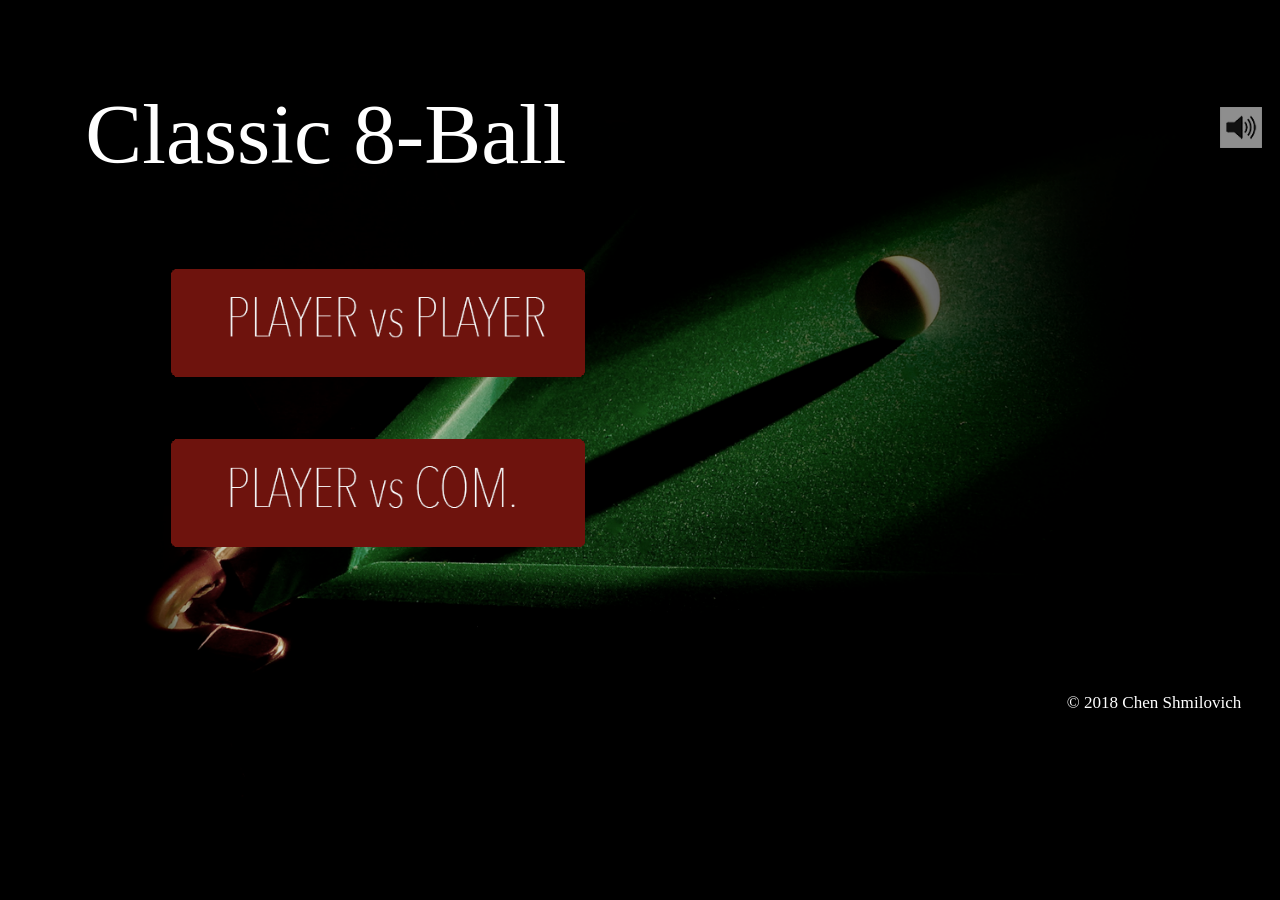
==== commit 474ee1ee: "init" ====
--- a/index.html
+++ b/index.html
@@ -1,421 +1,45 @@
 <!DOCTYPE html>
-<html lang="en" >
+<html>
 <head>
-  <meta charset="UTF-8">
-  <title>CodePen - Random Photos on 3D Canvas - Weave Textures - Pure CSS</title>
-  <link rel='stylesheet' href='https://fonts.googleapis.com/css2?family=Short+Stack&amp;family=Homemade+Apple&amp;display=swap'><link rel="stylesheet" href="./style.css">
+        <meta http-equiv="content-type" content="text/html; charset=UTF8">
+    <title>Classic Pool Game</title>
+    <link rel="stylesheet" type="text/css" href="css/game-layout.css"/>
+    <link rel="shortcut icon" type="image/png" href="assets/sprites/favicon.png"/>
+    <script src="script/lib/LAB.min.js"></script>
+    <script>
+        $LAB
+                .script('script/system/Keys.js').wait()
+                .script('script/system/Color.js').wait()
+                .script('script/geom/Vector2.js').wait()
+                .script('script/input/ButtonState.js').wait()
+                .script('script/input/Keyboard.js').wait()
+                .script('script/input/Mouse.js').wait()
+                .script('script/Global.js').wait()
+                .script('script/Canvas2D.js').wait()
+                .script('script/game_objects/Score.js').wait()
+                .script('script/game_objects/Ball.js').wait()
+                .script('script/game_objects/Stick.js').wait()
+                .script('script/menu/Label.js').wait()
+                .script('script/menu/Button.js').wait()
+                .script('script/menu/Menu.js').wait()
+                .script('script/menu/MainMenu.js').wait()
+                .script('script/AI/Opponent.js').wait()
+                .script('script/AI/AIPolicy.js').wait()
+                .script('script/AI/AITrainer.js').wait()
+                .script('script/game_objects/Player.js').wait()
+                .script('script/GamePolicy.js').wait()
+                .script('script/GameWorld.js').wait()
+                .script('script/Game.js').wait()
+                .script('script/Assets.js').wait(function () {
+                    Game.start('gameArea','screen', 1500, 825);
+                });
 
+    </script>
 </head>
-<body>
-<!-- partial:index.partial.html -->
-<div class="cam"></div>
-<div class="cam"></div>
-<div class="cam"></div>
-<div class="cam"></div>
-<div class="cam"></div>
-<div class="cam"></div>
-<div class="cam"></div>
-<div class="cam"></div>
-<div class="cam"></div>
-<div class="cam"></div>
-<div class="cam"></div>
-<div class="cam"></div>
-<div class="cam"></div>
-<div class="cam"></div>
-<div class="cam"></div>
-<div class="cam"></div>
-<div class="cam"></div>
-<div class="cam"></div>
-<div class="cam"></div>
-<div class="cam"></div>
-<div class="cam"></div>
-<div class="cam"></div>
-<div class="cam"></div>
-<div class="cam"></div>
-<div class="cam"></div>
-<div class="cam"></div>
-<div class="cam"></div>
-<div class="cam"></div>
-<div class="cam"></div>
-<div class="cam"></div>
-<div class="cam"></div>
-<div class="cam"></div>
-<div class="cam"></div>
-<div class="cam"></div>
-<div class="cam"></div>
-<div class="cam"></div>
-<div class="cam"></div>
-<div class="cam"></div>
-<div class="cam"></div>
-<div class="cam"></div>
-<div class="cam"></div>
-<div class="cam"></div>
-<div class="cam"></div>
-<div class="cam"></div>
-<div class="cam"></div>
-<div class="cam"></div>
-<div class="cam"></div>
-<div class="cam"></div>
-<div class="cam"></div>
-<div class="cam"></div>
-<div class="cam"></div>
-<div class="cam"></div>
-<div class="cam"></div>
-<div class="cam"></div>
-<div class="cam"></div>
-<div class="cam"></div>
-<div class="cam"></div>
-<div class="cam"></div>
-<div class="cam"></div>
-<div class="cam"></div>
-<div class="cam"></div>
-<div class="cam"></div>
-<div class="cam"></div>
-<div class="cam"></div>
-<div class="cam"></div>
-<div class="cam"></div>
-<div class="cam"></div>
-<div class="cam"></div>
-<div class="cam"></div>
-<div class="cam"></div>
-<div class="cam"></div>
-<div class="cam"></div>
-<div class="cam"></div>
-<div class="cam"></div>
-<div class="cam"></div>
-<div class="cam"></div>
-<div class="cam"></div>
-<div class="cam"></div>
-<div class="cam"></div>
-<div class="cam"></div>
-<div class="cam"></div>
-<div class="cam"></div>
-<div class="cam"></div>
-<div class="cam"></div>
-<div class="cam"></div>
-<div class="cam"></div>
-<div class="cam"></div>
-<div class="cam"></div>
-<div class="cam"></div>
-<div class="cam"></div>
-<div class="cam"></div>
-<div class="cam"></div>
-<div class="cam"></div>
-<div class="cam"></div>
-<div class="cam"></div>
-<div class="cam"></div>
-<div class="cam"></div>
-<div class="cam"></div>
-<div class="cam"></div>
-<div class="cam"></div>
-<div class="cam"></div>
-<div class="cam"></div>
-<div class="cam"></div>
-<div class="cam"></div>
-<div class="cam"></div>
-<div class="cam"></div>
-<div class="cam"></div>
-<div class="cam"></div>
-<div class="cam"></div>
-<div class="cam"></div>
-<div class="cam"></div>
-<div class="cam"></div>
-<div class="cam"></div>
-<div class="cam"></div>
-<div class="cam"></div>
-<div class="cam"></div>
-<div class="cam"></div>
-<div class="cam"></div>
-<div class="cam"></div>
-<div class="cam"></div>
-<div class="cam"></div>
-<div class="cam"></div>
-<div class="cam"></div>
-<div class="cam"></div>
-<div class="cam"></div>
-<div class="cam"></div>
-<div class="cam"></div>
-<div class="cam"></div>
-<div class="cam"></div>
-<div class="cam"></div>
-<div class="cam"></div>
-<div class="cam"></div>
-<div class="cam"></div>
-<div class="cam"></div>
-<div class="cam"></div>
-<div class="cam"></div>
-<div class="cam"></div>
-<div class="cam"></div>
-<div class="cam"></div>
-<div class="cam"></div>
-<div class="cam"></div>
-<div class="cam"></div>
-<div class="cam"></div>
-<div class="cam"></div>
-<div class="cam"></div>
-<div class="cam"></div>
-<div class="cam"></div>
-<div class="cam"></div>
-<div class="cam"></div>
-<div class="cam"></div>
-<div class="cam"></div>
-<div class="cam"></div>
-<div class="cam"></div>
-<div class="cam"></div>
-<div class="cam"></div>
-<div class="cam"></div>
-<div class="cam"></div>
-<div class="cam"></div>
-<div class="cam"></div>
-<div class="cam"></div>
-<div class="cam"></div>
-<div class="cam"></div>
-<div class="cam"></div>
-<div class="cam"></div>
-<div class="cam"></div>
-<div class="cam"></div>
-<div class="cam"></div>
-<div class="cam"></div>
-<div class="cam"></div>
-<div class="cam"></div>
-<div class="cam"></div>
-<div class="cam"></div>
-<div class="cam"></div>
-<div class="cam"></div>
-<div class="cam"></div>
-<div class="cam"></div>
-<div class="cam"></div>
-<div class="cam"></div>
-<div class="cam"></div>
-<div class="cam"></div>
-<div class="cam"></div>
-<div class="cam"></div>
-<div class="cam"></div>
-<div class="cam"></div>
-<div class="cam"></div>
-<div class="cam"></div>
-<div class="cam"></div>
-<div class="cam"></div>
-<div class="cam"></div>
-<div class="cam"></div>
-<div class="cam"></div>
-<div class="cam"></div>
-<div class="cam"></div>
-<div class="cam"></div>
-<div class="cam"></div>
-<div class="cam"></div>
-<div class="cam"></div>
-<div class="cam"></div>
-<div class="cam"></div>
-<div class="cam"></div>
-<div class="cam"></div>
-<div class="cam"></div>
-<div class="cam"></div>
-<div class="cam"></div>
-<div class="cam"></div>
-<div class="cam"></div>
-<div class="cam"></div>
-<div class="cam"></div>
-<div class="cam"></div>
-<div class="cam"></div>
-<div class="cam"></div>
-<div class="cam"></div>
-<div class="cam"></div>
-<div class="cam"></div>
-<div class="cam"></div>
-<div class="cam"></div>
-<div class="cam"></div>
-<div class="cam"></div>
-<div class="cam"></div>
-<div class="cam"></div>
-<div class="cam"></div>
-<div class="cam"></div>
-<div class="cam"></div>
-<div class="cam"></div>
-<div class="cam"></div>
-<div class="cam"></div>
-<div class="cam"></div>
-<div class="cam"></div>
-<div class="cam"></div>
-<div class="cam"></div>
-<div class="cam"></div>
-<div class="cam"></div>
-<div class="cam"></div>
-<div class="cam"></div>
-<div class="cam"></div>
-<div class="cam"></div>
-<div class="cam"></div>
-<div class="cam"></div>
-<div class="cam"></div>
-<div class="cam"></div>
-<div class="cam"></div>
-<div class="cam"></div>
-<div class="cam"></div>
-<div class="cam"></div>
-<div class="cam"></div>
-<div class="cam"></div>
-<div class="cam"></div>
-<div class="cam"></div>
-<div class="cam"></div>
-<div class="cam"></div>
-<div class="cam"></div>
-<div class="cam"></div>
-<div class="cam"></div>
-<div class="cam"></div>
-<div class="cam"></div>
-<div class="cam"></div>
-<div class="cam"></div>
-<div class="cam"></div>
-<div class="cam"></div>
-<div class="cam"></div>
-<div class="cam"></div>
-<div class="cam"></div>
-<div class="cam"></div>
-<div class="cam"></div>
-<div class="cam"></div>
-<div class="cam"></div>
-<div class="cam"></div>
-<div class="cam"></div>
-<div class="cam"></div>
-<div class="cam"></div>
-<div class="cam"></div>
-<div class="cam"></div>
-<div class="cam"></div>
-<div class="cam"></div>
-<div class="cam"></div>
-<div class="cam"></div>
-<div class="cam"></div>
-<div class="cam"></div>
-<div class="cam"></div>
-<div class="cam"></div>
-<div class="cam"></div>
-<div class="cam"></div>
-<div class="cam"></div>
-<div class="cam"></div>
-<div class="cam"></div>
-<div class="cam"></div>
-<div class="cam"></div>
-<div class="cam"></div>
-<div class="cam"></div>
-<div class="cam"></div>
-<div class="cam"></div>
-<div class="cam"></div>
-<div class="cam"></div>
-<div class="cam"></div>
-<div class="cam"></div>
-<div class="cam"></div>
-<div class="cam"></div>
-<div class="cam"></div>
-<div class="cam"></div>
-<div class="cam"></div>
-<div class="cam"></div>
-<div class="cam"></div>
-<div class="cam"></div>
-<div class="cam"></div>
-<div class="cam"></div>
-<div class="cam"></div>
-<div class="cam"></div>
-<div class="cam"></div>
-<div class="cam"></div>
-<div class="cam"></div>
-<div class="cam"></div>
-<div class="cam"></div>
-<div class="cam"></div>
-<div class="cam"></div>
-<div class="cam"></div>
-<div class="cam"></div>
-<div class="cam"></div>
-<div class="cam"></div>
-<div class="cam"></div>
-<div class="cam"></div>
-<div class="cam"></div>
-<div class="cam"></div>
-<div class="cam"></div>
-<div class="cam"></div>
-<div class="cam"></div>
-<div class="cam"></div>
-<div class="cam"></div>
-<div class="cam"></div>
-<div class="cam"></div>
-<div class="cam"></div>
-<div class="cam"></div>
-<div class="cam"></div>
-<div class="cam"></div>
-<div class="cam"></div>
-<div class="cam"></div>
-<div class="cam"></div>
-<div class="cam"></div>
-<div class="cam"></div>
-<div class="cam"></div>
-<div class="cam"></div>
-<div class="cam"></div>
-<div class="cam"></div>
-<div class="cam"></div>
-<div class="cam"></div>
-<div class="cam"></div>
-<div class="cam"></div>
-<div class="cam"></div>
-<div class="cam"></div>
-<div class="cam"></div>
-<div class="cam"></div>
-<div class="cam"></div>
-<div class="cam"></div>
-<div class="cam"></div>
-<div class="cam"></div>
-<div class="cam"></div>
-<div class="cam"></div>
-<div class="cam"></div>
-<div class="cam"></div>
-<div class="cam"></div>
-<div class="cam"></div>
-<div class="cam"></div>
-<input type="radio" name="photo" id="f1" checked="checked"/>
-<input type="radio" name="photo" id="f2"/>
-<input type="radio" name="photo" id="f3"/>
-<input type="radio" name="photo" id="f4"/>
-<input type="radio" name="photo" id="f5"/>
-<input type="radio" name="photo" id="f6"/>
-<input type="radio" name="photo" id="f7"/>
-<input type="radio" name="photo" id="f8"/>
-<input type="radio" name="photo" id="f9"/>
-<input type="radio" name="surface" id="canvas" checked="checked"/>
-<input type="radio" name="surface" id="ratan"/>
-<input type="radio" name="surface" id="quilt"/>
-<input type="radio" name="surface" id="mesh"/>
-<input type="radio" name="surface" id="none"/>
-<input type="checkbox" id="view"/>
-<div class="photos">
-  <label for="f1"></label>
-  <label for="f2"></label>
-  <label for="f3"></label>
-  <label for="f4"></label>
-  <label for="f5"></label>
-  <label for="f6"></label>
-  <label for="f7"></label>
-  <label for="f8"></label>
-  <label for="f9"></label>
+
+<body style = "background-color:black">
+<div id="gameArea">
+    <canvas id="screen" width="2000" height="1000"></canvas>
 </div>
-<div class="options"><a class="reload" href="https://codepen.io/josetxu/pen/RweVeBZ" target="_top"></a>
-  <label for="canvas"></label>
-  <label for="ratan"></label>
-  <label for="quilt"></label>
-  <label for="mesh"></label>
-  <label for="none"></label>
-  <label for="view"></label>
-</div>
-<div class="content">
-  <div class="zoom"> 
-    <div class="art" id="art">
-      <div class="side"></div>
-      <div class="side"></div>
-      <div class="side"></div>
-      <div class="side"></div>
-      <div class="side"></div>
-      <div class="side"></div>
-    </div>
-  </div>
-</div>
-<!-- partial -->
-  
 </body>
-</html>
+</html>
--- a/css/game-layout.css
+++ b/css/game-layout.css
@@ -0,0 +1,11 @@
+html, body {
+    margin: 0;
+}
+
+/*#screen{
+	padding-left: 0;
+    padding-right: 0;
+    margin-left: auto;
+    margin-right: auto;
+    display: block;
+}*/
